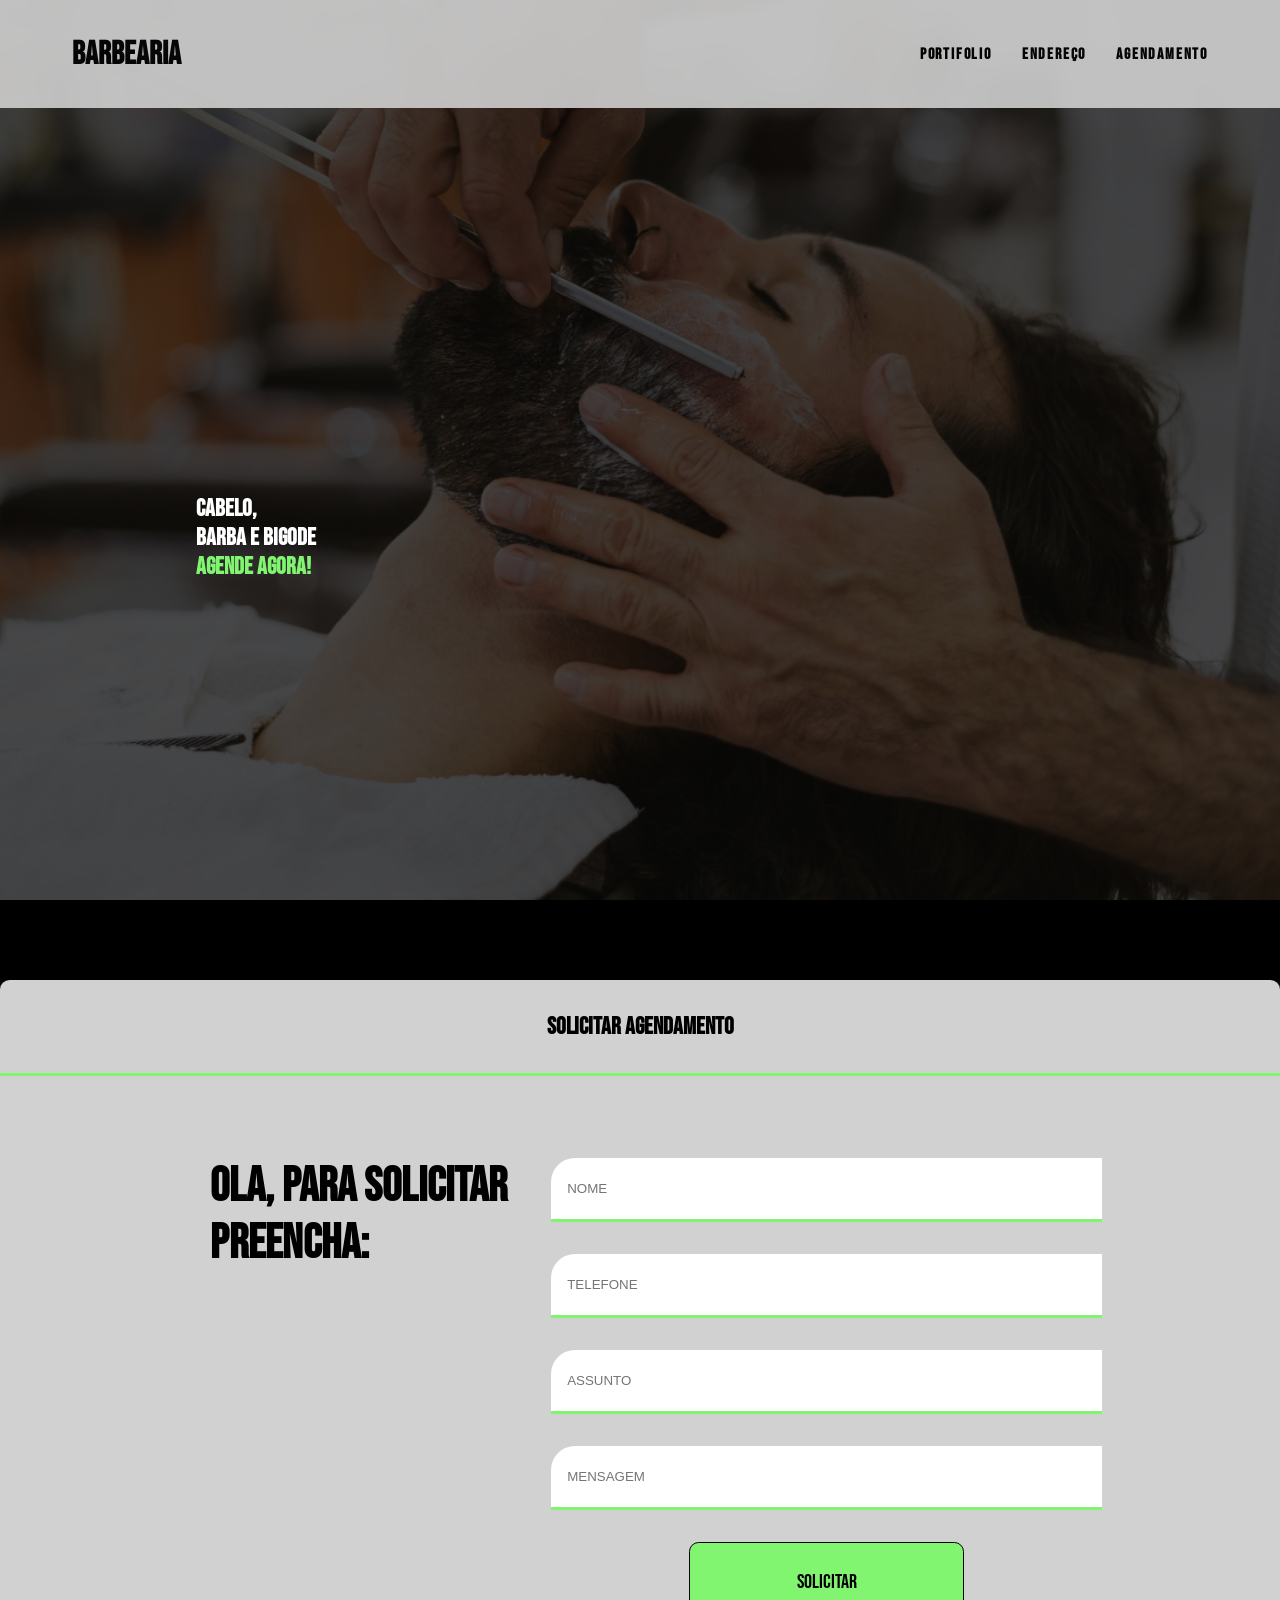
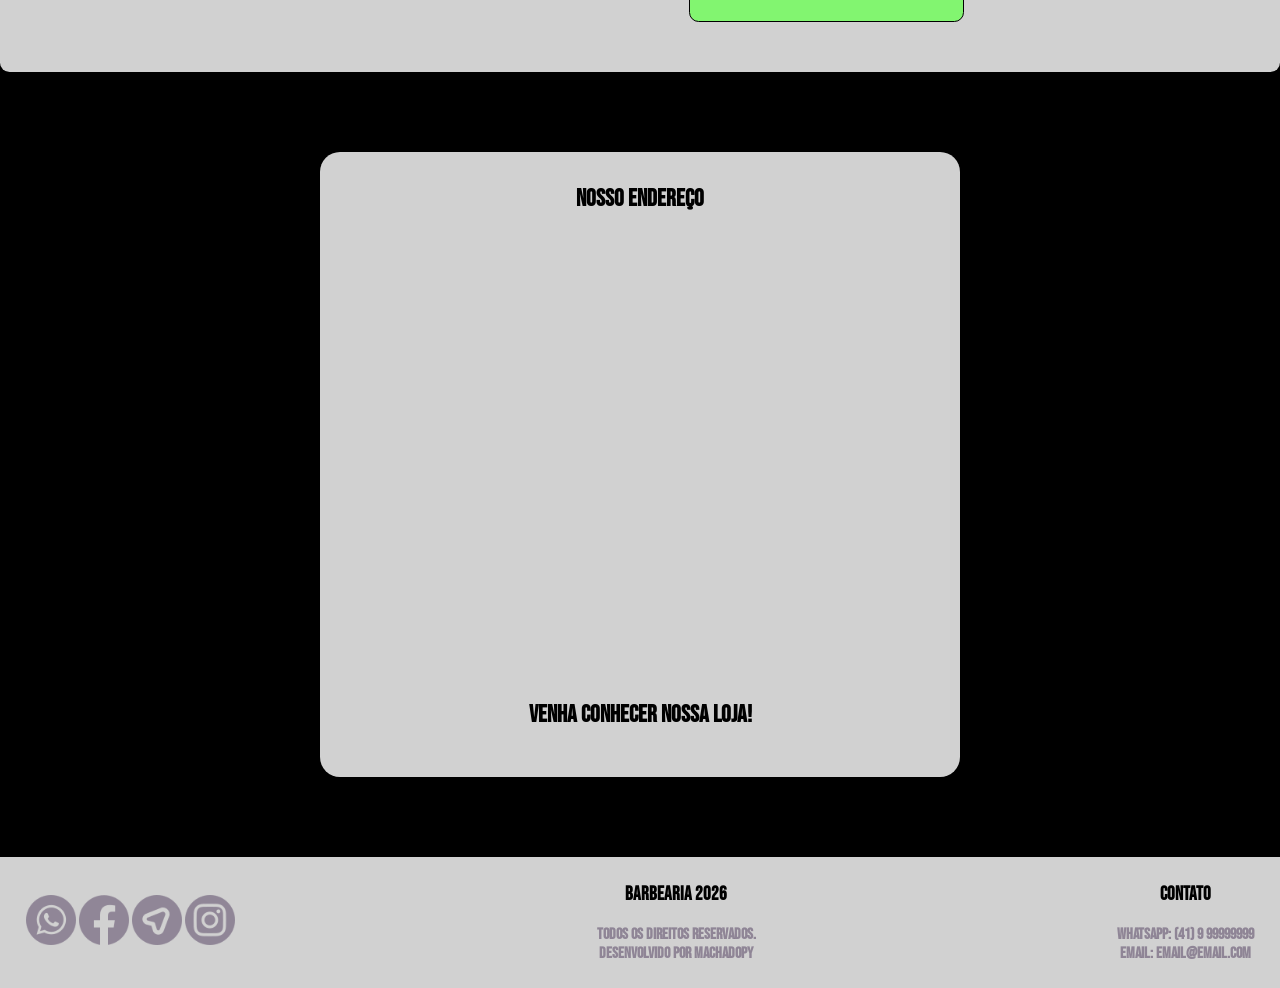
==== index.html @ 59adda2d "barber full" ====
<!DOCTYPE html>
<html lang="en">
<head>
    <meta charset="UTF-8">
    <meta name="viewport" content="width=device-width, initial-scale=1.0">
    <title>BARBEARIA</title>
    <link rel="stylesheet" href="css/style.css">
    <link rel="preconnect" href="https://fonts.googleapis.com">
    <link rel="preconnect" href="https://fonts.gstatic.com" crossorigin>
    <link rel="stylesheet" href="https://cdnjs.cloudflare.com/ajax/libs/font-awesome/6.5.1/css/all.min.css">
    <link href="https://fonts.googleapis.com/css2?family=Bebas+Neue&family=Roboto+Slab:wght@900&display=swap" rel="stylesheet">
</head>
<body>
    <header>
        <nav class="navbar">
            <a class="logo-text" href="#">BARBEARIA</a>


            <div class="menuham"> 
                <i class="imgmenu fa-solid fa-bars"></i>
            </div>

            <ul class="nav-list">
                    <li><a class="a-underl"href="">PORTIFOLIO</a></li>
                    <li><a class="a-underl"  href="">ENDEREÇO</a></li>
                    <li><a class="a-underl"  href="">AGENDAMENTO</a></li>
            </ul>
            
        </nav>
    </header>
    <section>
        <div class="container-main">
            <div class="text-main">
                <h1>Cabelo,<br class="mobile-hide"> barba e bigode</h1>
                <a class="text-a" href="#">AGENDE AGORA!</a>
            </div>
                <div class="container-imagens">
                    <img class="imagens" src="img/betterfudno.png" alt="barbeiro">
                </div>
        </div>
    </section>
    <section>
            <div class="fuelr-container">
                <div class="fuelr-div">
                    <h1 class="fuelr-title">Solicitar AGENDAMENTO</h1>
                    <hr class="fuelr-line"></hr>

                    <div class="fuelr-insidecontainer">
                        <div class="lateral-form">
                            <p class="fuelr-sidetext">Ola, para solicitar preencha:</p>
                        </div>
                        <form action="" class="fuelr-tag">
                            <div class="fuelr-form">
                                
                                <input class="label" type="text" placeholder="NOME">
                                <input class="label" type="text" placeholder="TELEFONE">
                                <input class="label" type="text" placeholder="ASSUNTO">
                                <input class="label" type="text" placeholder="MENSAGEM">
                            </div>
                            <button type="submit" class="fuelr-button">Solicitar</button>
                    </div>
                
                    </form>
                </div>
            </div>
    </section>
    <section>
        <div class="mapaex">
            <div class="mapaint">
                <h1 class="mapa-item">Nosso Endereço</h1>
                <iframe class="mapa-item mapa" src="https://www.google.com/maps/embed?pb=!1m18!1m12!1m3!1d230307.0561659169!2d-49.15514040000001!3d-25.58670875!2m3!1f0!2f0!3f0!3m2!1i1024!2i768!4f13.1!3m3!1m2!1s0x94dcf649d28f7973%3A0xf51762bd3bc2d656!2zU8OjbyBKb3PDqSBkb3MgUGluaGFpcywgUFI!5e0!3m2!1spt-BR!2sbr!4v1776392465647!5m2!1spt-BR!2sbr" width="600" height="450" style="border:0;" allowfullscreen="" loading="lazy" referrerpolicy="no-referrer-when-downgrade"></iframe>
                <h1 class="mapa-item">Venha Conhecer nossa loja!</h1>
            </div>
        </div>
    </section>

    <footer>
        <div class="footer-container">


            <div class="container-logo">
                <a href=""><img class="footer-logo" src="img/whatsapp-circle (2).png" alt="logo whatsapp"></a>
                <a href=""><img class="footer-logo" src="img/facebook (1).png" alt="logo facebook"></a>
                <a href=""><img class="footer-logo" src="img/navigation (1).png" alt="logo maps"></a>
                <a href=""><img class="footer-logo" src="img/instagram-circle (1).png" alt="logo instagram"></a>
            </div>

            <div class="copytext">
                <h3>BARBEARIA 2026</h3><br>
                <p>todos os direitos reservados.</p>
                <p>desenvolvido por machadopy</p>
            </div>

            <div class="contato">
                <h3>CONTATO</h3><br>
                <a href=""><p>WHATSAPP: (41) 9 99999999</p></a>
                <a href=""><p>EMAIL: email@email.com</p></a>
            </div>

        </div>
    </footer>

    <script src="JS/mobile.menu.js"></script>
</body>
</html>
---- css/style.css ----
:root {
    --font1: "Bebas Neue", sans-serif;

    --maktub-roxo: #7029c5;

    --maktub-preto: #000000; /* Prioridade 2  */
    --maktub-verde: #82F570; /* Prioridade 3  */
    --maktub-cinzaharmonia: #d1d1d1;
}
*{
    margin: 0;
    padding: 0;
    box-sizing: border-box;
}
.bebas-neue-regular {
  font-family: "Bebas Neue", sans-serif;
  font-weight: 400;
  font-style: normal;
}

body{
    overflow-x: hidden;
    font-weight: 750;
    background-color: var(--maktub-preto);
    font-family: var(--font1);
}
header{
    position:  absolute;
    width: 100%;
    top: 0;
    z-index: 1000;
}
.logo-text{
    font-size: 32px;
}
.navbar{
    margin: 0;
}
.menuham{
    display: flex;
    opacity: 0;
}
.logo{
    max-width: 75px;
    transition: filter 0.3;
}
.logo:hover{
    color: var(--maktub-verde);
}
.menuham.click-effect .imgmenu {
    color: var(--maktub-verde);
}
a{
    text-decoration: none;
    color:var(--maktub-preto);
    transition: color 0.3s ease-in, opacity 0.3s ease-in;
}

a:hover{
    color: var(--maktub-verde);
    opacity: 0.7;
}
nav{
    background-color: var(--maktub-cinzaharmonia);
    display: flex;
    justify-content:space-between;
    align-items: center;
    min-height: 12vh;
    padding-left: 8vh;
    padding-right: 8vh;
    backdrop-filter: blur(5px);
    opacity: 0.9;
}

.nav-list{
    list-style: none;
    display: flex;
    letter-spacing: 0.2vh;
    gap: 30px;


}
.carrossel{
    background-size: cover;
    width: 100%;
    height: 100dvh;
    min-height: 100vh;
    margin-top: 0;
    display: flex;
    position: relative;
}
.carrossel input{
    display: none;
}
.container-imagens{
    width: 100%;
    height: 100dvh;
    overflow: hidden;
}
.imagens{
    filter: brightness(.3);
    margin-top: (-10%);
    width: 100%;
    height: 100%;
    object-fit: cover;
    display: block;
}
.textmobile{
    display: none;
}
.container-main{
    position: relative;
    height: 100dvh;
}
.text-main{
    z-index: 0;
    position: absolute;
    z-index: 2;
    color: white;
    top: 50%;
    left: 20%;
    transform: translate(-50%, 50%);
    align-items: center;
}
 .text-a{
    color: var(--maktub-verde);
    font-size: 24px;


}
footer{
    background-color: var(--maktub-cinzaharmonia);
}
.footer-container{
    color:#280e3a62;
    display: flex;
    flex-direction: row;
    white-space: nowrap;
    justify-content: space-between;
    align-items: center;
    padding: 2%;
}
.footer-logo{
    width: 50px;
}
.copytext{
    display: flex;
    flex-direction: column;
    justify-content: center;
    text-align: center;
}
.contato h3,
.copytext h3{
    color: var(--maktub-preto);
}
.contato a,
.copytext p{
    color: #280e3a62;;
}
.contato{
    text-align: center;
}
.fuelr-div,
.fuelr-tag,
.fuelr-form,
.fuelr-title,
.fuelr-line{
    border: none;
    background: none;
    outline: none;
    max-width: 84rem;
    }
    .fuelr-container{
    display: flex;
    justify-content: center;
    width: auto;
    

}

.fuelr-div{
    width: 100%;
    max-width: 84rem;
    margin-top: 5rem;
    margin-bottom: 5rem;
    border-radius: 0.6rem;
    background-color: var(--maktub-cinzaharmonia);
    box-shadow: 0 4px 12px rgba(0,0,0,0.08);
}

.fuelr-insidecontainer{
    display: flex;
    justify-content: space-between;
    margin-left: 10rem;
    margin-right: 8rem;
    background-color: var(--maktub-cinzaharmonia);
    padding: 50px;
}

.fuelr-title{
    text-align: center;
    margin: 2rem 0;
    margin-inline: 2rem;
}
.fuelr-line{
    background-color: var(--maktub-verde);
    height: 3px;
    margin: 2rem 0;
}
.fuelr-sidetext{
    font-family: var(--font-headings);
    font-size: 3rem;
    max-width: 3;
}

.fuelr-tag{
    display: flex;
    align-items: center;
    flex-direction: column;
}


.fuelr-form input,
.fuelr-form labels,
.fuelr-form textarea,
.fuelr-form select{

    border: .1rem var(--maktub-cinzaharmonia);
    border-top-left-radius: 1.5rem;

    border-bottom: .2rem solid var(--maktub-verde);

    transition: all 300ms ease-in-out;
    width: 100%;
    height: 4rem;
    margin-bottom: 2rem;


}
.fuelr-form input{
    width: 100%;
}

.fuelr-form label{
    font-family: var(--font-headings);

}

.fuelr-button{
    background-color: var(--maktub-verde);
    color: var(white);

    font-family: var(--maktub-font1);
    font-size: 20px;

    width: 50%;
    height: 5rem;

    border: .1rem solid var(--maktub-preto);
    border-radius: .6rem;

    transition: all 300ms ease-in-out;

}
.label{
    padding-left: 1rem;
}
.mapaex{
    background-color: var(--maktub-cinzaharmonia);
    display: flex;
    justify-content: center;
    border-radius: 20px;

    text-align: center;
    margin-left: 20rem;
    margin-right: 20rem;
    margin-bottom: 5rem;
    padding-top: 2rem;
    padding-bottom:2rem;
}
.mapa-item{
    margin-bottom: 1rem;
}
.mapa{
    border-radius: 20px     ;
}

@media (hover: hover) {
    .imgmenu:hover {
        color: var(--maktub-verde);
    }
}
@media (max-width: 1025px){
    body{
        overflow-x: hidden;
    }
    nav{
        min-height: 8vh;
        padding: 0 2vh;
    }
    .mobile-hide{
        display: none;
    }
    .nav-list{
        position: absolute;
        top: 100%;
        right: 0;
        height: calc(100dvh - 8vh);
        width: 80vw;
        flex-direction: column;
        align-items: center;
        background-color:grey;
        justify-content: space-around;
        transform: translateX(100%);
        transition: transform 0.3s ease-in;
    }
    .nav-list.active{
        transform: translateX(0);
    }
    .a-underl {
        text-decoration: underline ;
        text-underline-offset: 2vh;
    }

    .menuham{
        display: flex;
        align-items: center;
        justify-content: center;
        cursor: pointer;
        min-width: 50px;
        min-height: 50px;
        opacity: 1;
    }
    .imgmenu{
        display: inline-block;
        transition: transform 0.3s ease-in;   
        color:var(--maktub-preto);
        text-align: center;
        font-size: 10vw;
        opacity: 1;
    }
    .menuham.active {
        transform: rotate(90deg); 
        transition: all 0.3s;
        opacity: 0.8;
        content: url(/img/x-solid-full.svg);
        max-width: 32px;
    }
    .text-a a{
        color: var(--maktub-verde);
        font-size: bold;
    }
    .container-imagens{
        height: 100dvh;
        overflow: hidden;
    }
    .imagens{
        content: url(/img/moba-fundo.jpg);
        margin-top: 0;
        width: 100%;
        height: 100%;
        object-fit: cover;
        object-position: center;
    }
    .text-main{
        text-wrap: nowrap;
        text-align: center;
        z-index: 0;
        position: absolute;
        z-index: 2;
        color: white;
        top: 80%;
        left: 50%;
        transform: translate(-50%, 50%);
        align-items: center;
}

    .textmobile h1{
        font-size: clamp(1.6rem, 7vw, 2.4rem);
        line-height: 1.15;
    }

    .textmobile p{
        font-size: clamp(1rem, 4.5vw, 1.4rem);
        line-height: 1.3;
        white-space: normal;


    }

    .footer-container{
        flex-direction: column;
        white-space: nowrap;
        justify-content: space-between;
        align-items: center;
        padding-top: 10%;
        padding-bottom: 10%;
        gap: 20px;
    }
    .container-logo{
        order: 2;
    }
    .copytext{
        order: 3;
    }
    .contato{
        order: 1;
    }

    .fuelr-div{
        width: 100%;
        max-width: 84rem;

        margin: 5rem;
        margin-left:1rem;
        margin-right: 1rem;
        margin-bottom: 5rem;
        border-radius: 0.6rem;
        background-color: var(--maktub-cinzaharmonia);
        box-shadow: 0 4px 12px rgba(0, 0, 0, 0.977);
    }

    .fuelr-insidecontainer{
        display: block;
        justify-content: center;
        margin-left: 0;
        margin-right: 0;
        background-color: var(--maktub-cinzaharmonia);
        padding: 50px;
    }

    .fuelr-title{
        text-align: center;
        margin: 2rem 0;
        margin-inline: 2rem;
    }
    .fuelr-line{
        background-color: var(--maktub-verde);
        height: 3px;
        margin: 0;
    }
    .fuelr-sidetext{
        display: none;
    }

    .fuelr-tag{
        display: flex;
        align-items: center;
        flex-direction: column;
    }


    .fuelr-form input,
    .fuelr-form labels,
    .fuelr-form textarea,
    .fuelr-form select{

        border: .1rem var(--maktub-cinzaharmonia);
        border-top-left-radius: 1.5rem;

        border-bottom: .2rem solid var(--maktub-verde);

        transition: all 300ms ease-in-out;
        width: 100%;
        height: 4rem;
        margin-bottom: 2rem;


    }
    .fuelr-form input{
        width: 100%;
    }

    .fuelr-form label{
        font-family: var(--font-headings);

    }

    .fuelr-button{
        background-color: var(--maktub-verde);
        color: var(white);

        font-family: var(--maktub-font1);
        font-size: 20px;

        width: 50%;
        height: 5rem;

        border: .1rem solid var(--maktub-preto);
        border-radius: .6rem;

        transition: all 300ms ease-in-out;

    }
    .label{
        padding-left: 1rem;
    }
    .mapaex{
        background-color: var(--maktub-cinzaharmonia);
        display: flex;
        justify-content: center;
        border-radius: 20px;

        text-align: center;
        margin-left: 0.3rem;
        margin-right: 0.3rem;
        margin-bottom:2rem;
        padding-top:2rem;
        padding-bottom:0;
    }
    .mapa-item{
        margin-bottom: 1rem;
    }
    .mapa{
        max-width: 380px;
        border-radius: 20px;
    }


    }
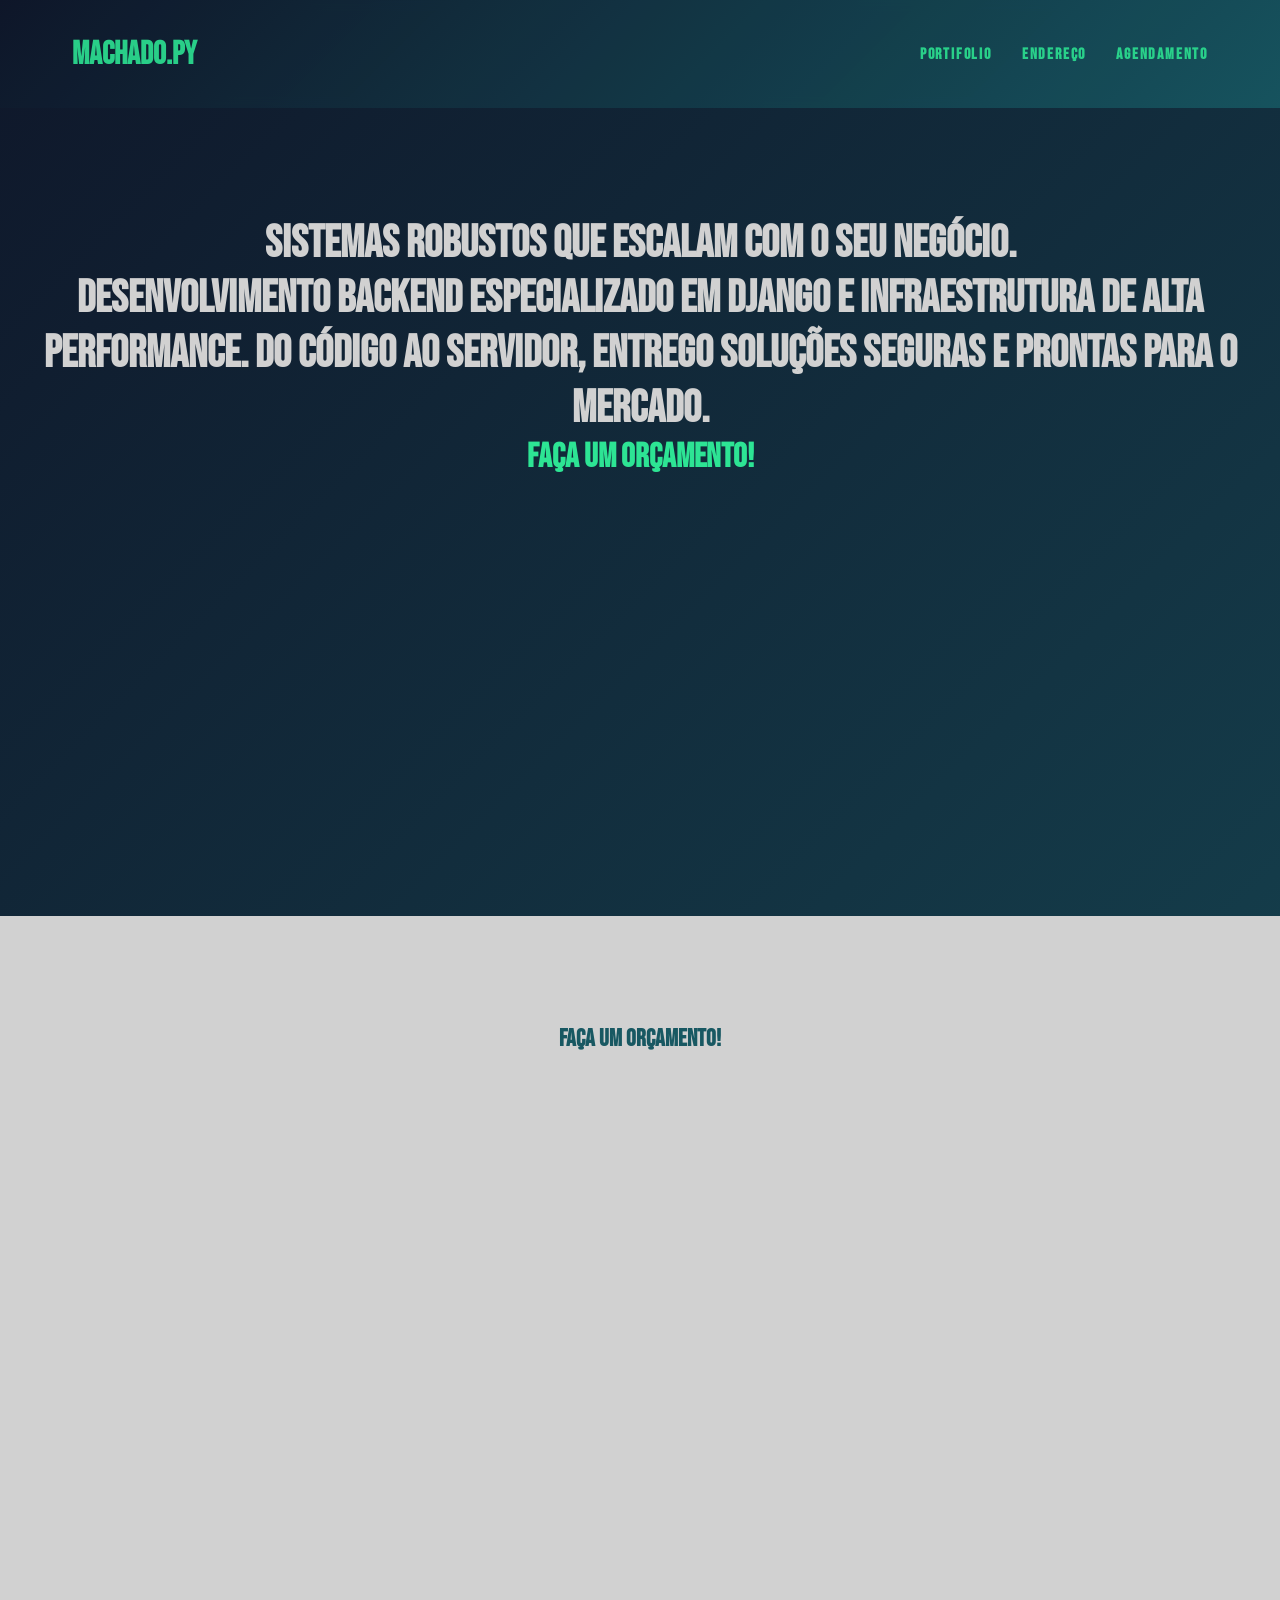
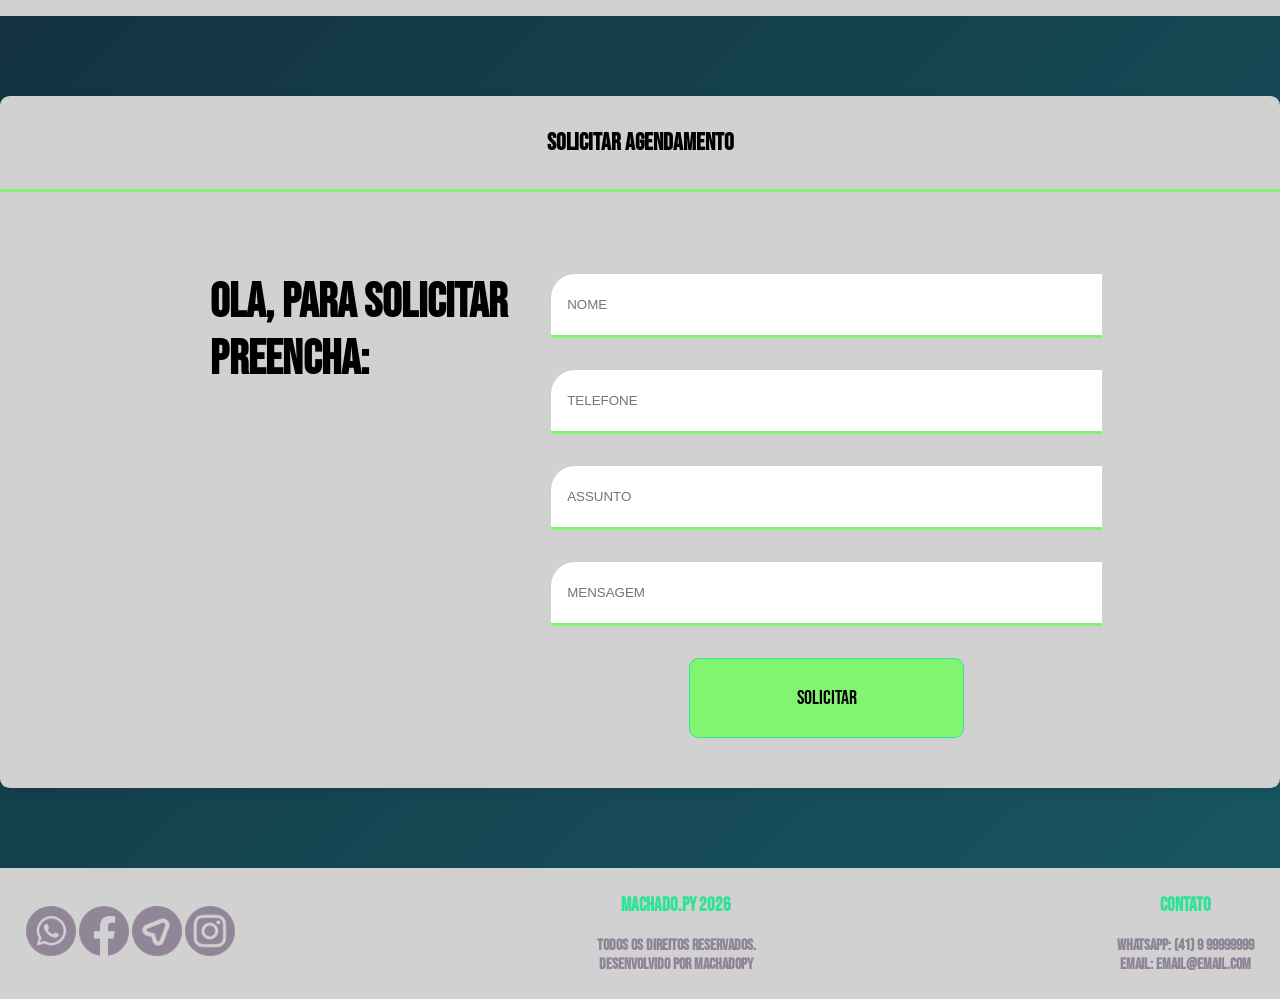
==== commit 7340f740: "initial commit" ====
--- a/index.html
+++ b/index.html
@@ -3,7 +3,7 @@
 <head>
     <meta charset="UTF-8">
     <meta name="viewport" content="width=device-width, initial-scale=1.0">
-    <title>BARBEARIA</title>
+    <title>Machado.py</title>
     <link rel="stylesheet" href="css/style.css">
     <link rel="preconnect" href="https://fonts.googleapis.com">
     <link rel="preconnect" href="https://fonts.gstatic.com" crossorigin>
@@ -13,7 +13,7 @@
 <body>
     <header>
         <nav class="navbar">
-            <a class="logo-text" href="#">BARBEARIA</a>
+            <a class="logo-text" href="#">Machado.py</a>
 
 
             <div class="menuham"> 
@@ -28,15 +28,16 @@
             
         </nav>
     </header>
-    <section>
-        <div class="container-main">
-            <div class="text-main">
-                <h1>Cabelo,<br class="mobile-hide"> barba e bigode</h1>
-                <a class="text-a" href="#">AGENDE AGORA!</a>
-            </div>
-                <div class="container-imagens">
-                    <img class="imagens" src="img/betterfudno.png" alt="barbeiro">
-                </div>
+    <section class="calltoaction-container">
+        <div class="calltoaction">
+                <h1>Sistemas robustos que escalam com o seu negócio.</h1>
+                <h2>Desenvolvimento backend especializado em Django e infraestrutura de alta performance. Do código ao servidor, entrego soluções seguras e prontas para o mercado.</h2>
+                <a class="text-a" href="#">Faça um orçamento!</a>
+        </div>
+    </section>
+        <section class="second-container">
+        <div class="second-calltoaction">
+                <a class="text-a" href="#">Faça um orçamento!</a>
         </div>
     </section>
     <section>
@@ -64,16 +65,6 @@
                 </div>
             </div>
     </section>
-    <section>
-        <div class="mapaex">
-            <div class="mapaint">
-                <h1 class="mapa-item">Nosso Endereço</h1>
-                <iframe class="mapa-item mapa" src="https://www.google.com/maps/embed?pb=!1m18!1m12!1m3!1d230307.0561659169!2d-49.15514040000001!3d-25.58670875!2m3!1f0!2f0!3f0!3m2!1i1024!2i768!4f13.1!3m3!1m2!1s0x94dcf649d28f7973%3A0xf51762bd3bc2d656!2zU8OjbyBKb3PDqSBkb3MgUGluaGFpcywgUFI!5e0!3m2!1spt-BR!2sbr!4v1776392465647!5m2!1spt-BR!2sbr" width="600" height="450" style="border:0;" allowfullscreen="" loading="lazy" referrerpolicy="no-referrer-when-downgrade"></iframe>
-                <h1 class="mapa-item">Venha Conhecer nossa loja!</h1>
-            </div>
-        </div>
-    </section>
-
     <footer>
         <div class="footer-container">
 
@@ -86,7 +77,7 @@
             </div>
 
             <div class="copytext">
-                <h3>BARBEARIA 2026</h3><br>
+                <h3>Machado.py 2026</h3><br>
                 <p>todos os direitos reservados.</p>
                 <p>desenvolvido por machadopy</p>
             </div>
--- a/css/style.css
+++ b/css/style.css
@@ -2,11 +2,19 @@
 :root {
     --font1: "Bebas Neue", sans-serif;
 
-    --maktub-roxo: #7029c5;
-
-    --maktub-preto: #000000; /* Prioridade 2  */
-    --maktub-verde: #82F570; /* Prioridade 3  */
-    --maktub-cinzaharmonia: #d1d1d1;
+    --machadopy-principal: #2DE494;
+
+    --machadopy-fundos-preto: #0F172A;
+
+    --machadopy-preto: #2DE494;
+    --machadopy-l-preto: #185862;
+    --machadopy-verde: #82F570;
+    --machadopy-cinzaharmonia: #d1d1d1;
+
+    --machadopy-gradient: linear-gradient(135deg, var(--machadopy-fundos-preto) 0%, var(--machadopy-l-preto) 100%);
+    --machadopy-ac-gradient: radial-gradient(circle at top right, rgba(45, 228, 148, 0.15), transparent);
+
+    --machaddopy-l-gradient: linear-gradient(135deg, var(--machadopy-fundos-preto) 0%, var(--machadopy-l-preto) 100%);
 }
 *{
     margin: 0;
@@ -19,10 +27,22 @@
   font-style: normal;
 }
 
+/*
+Verde Principal (Ação/Destaque): #2DE494 (Menta vibrante)
+
+Fundo Escuro Principal: #0F172A (Azul meia-noite profundo)
+
+Fundo de Seção Secundária: #1E293B (Cinza azulado escuro)
+
+Texto Principal: #F8FAFC (Branco gelo)
+
+Texto Secundário/Labels: #94A3B8 (Cinza ardósia)
+*/
+
 body{
     overflow-x: hidden;
     font-weight: 750;
-    background-color: var(--maktub-preto);
+    background-image: var(--machadopy-gradient);
     font-family: var(--font1);
 }
 header{
@@ -46,23 +66,23 @@
     transition: filter 0.3;
 }
 .logo:hover{
-    color: var(--maktub-verde);
+    color: var(--machadopy-verde);
 }
 .menuham.click-effect .imgmenu {
-    color: var(--maktub-verde);
+    color: var(--machadopy-verde);
 }
 a{
     text-decoration: none;
-    color:var(--maktub-preto);
+    color:var(--machadopy-preto);
     transition: color 0.3s ease-in, opacity 0.3s ease-in;
 }
 
 a:hover{
-    color: var(--maktub-verde);
+    color: var(--machadopy-verde);
     opacity: 0.7;
 }
 nav{
-    background-color: var(--maktub-cinzaharmonia);
+    background-image: var(--machadopy-gradient);
     display: flex;
     justify-content:space-between;
     align-items: center;
@@ -81,37 +101,34 @@
 
 
 }
-.carrossel{
-    background-size: cover;
-    width: 100%;
-    height: 100dvh;
-    min-height: 100vh;
-    margin-top: 0;
-    display: flex;
-    position: relative;
-}
-.carrossel input{
-    display: none;
-}
-.container-imagens{
-    width: 100%;
-    height: 100dvh;
-    overflow: hidden;
-}
-.imagens{
-    filter: brightness(.3);
-    margin-top: (-10%);
-    width: 100%;
-    height: 100%;
-    object-fit: cover;
-    display: block;
-}
-.textmobile{
-    display: none;
-}
-.container-main{
-    position: relative;
-    height: 100dvh;
+.calltoaction-container{
+    display: flex;
+    justify-content: center;
+}
+.calltoaction{
+    color: var(--machadopy-cinzaharmonia);
+    width: 1920px;
+    height: 700px;
+    text-align: center;
+    margin-top: 12vh;
+    padding-top: 12vh;
+    font-size: 30px;
+}
+.calltoaction a{
+    color: var(--machadopy-principal);
+    font-size: 34px;
+}
+.second-container{
+    display: flex;
+    justify-content: center;
+}
+.second-calltoaction{
+    background-color: var(--machadopy-cinzaharmonia);
+    width: 1920px;
+    height: 700px;
+    text-align: center;
+    margin-top: 12vh;
+    padding-top: 12vh;
 }
 .text-main{
     z-index: 0;
@@ -124,13 +141,13 @@
     align-items: center;
 }
  .text-a{
-    color: var(--maktub-verde);
+    color: var(--machadopy-l-preto);
     font-size: 24px;
 
 
 }
 footer{
-    background-color: var(--maktub-cinzaharmonia);
+    background-color: var(--machadopy-cinzaharmonia);
 }
 .footer-container{
     color:#280e3a62;
@@ -152,7 +169,7 @@
 }
 .contato h3,
 .copytext h3{
-    color: var(--maktub-preto);
+    color: var(--machadopy-preto);
 }
 .contato a,
 .copytext p{
@@ -185,7 +202,7 @@
     margin-top: 5rem;
     margin-bottom: 5rem;
     border-radius: 0.6rem;
-    background-color: var(--maktub-cinzaharmonia);
+    background-color: var(--machadopy-cinzaharmonia);
     box-shadow: 0 4px 12px rgba(0,0,0,0.08);
 }
 
@@ -194,7 +211,7 @@
     justify-content: space-between;
     margin-left: 10rem;
     margin-right: 8rem;
-    background-color: var(--maktub-cinzaharmonia);
+    background-color: var(--machadopy-cinzaharmonia);
     padding: 50px;
 }
 
@@ -204,7 +221,7 @@
     margin-inline: 2rem;
 }
 .fuelr-line{
-    background-color: var(--maktub-verde);
+    background-color: var(--machadopy-verde);
     height: 3px;
     margin: 2rem 0;
 }
@@ -226,10 +243,10 @@
 .fuelr-form textarea,
 .fuelr-form select{
 
-    border: .1rem var(--maktub-cinzaharmonia);
+    border: .1rem var(--machadopy-cinzaharmonia);
     border-top-left-radius: 1.5rem;
 
-    border-bottom: .2rem solid var(--maktub-verde);
+    border-bottom: .2rem solid var(--machadopy-verde);
 
     transition: all 300ms ease-in-out;
     width: 100%;
@@ -248,16 +265,16 @@
 }
 
 .fuelr-button{
-    background-color: var(--maktub-verde);
+    background-color: var(--machadopy-verde);
     color: var(white);
 
-    font-family: var(--maktub-font1);
+    font-family: var(--machadopy-font1);
     font-size: 20px;
 
     width: 50%;
     height: 5rem;
 
-    border: .1rem solid var(--maktub-preto);
+    border: .1rem solid var(--machadopy-preto);
     border-radius: .6rem;
 
     transition: all 300ms ease-in-out;
@@ -267,7 +284,7 @@
     padding-left: 1rem;
 }
 .mapaex{
-    background-color: var(--maktub-cinzaharmonia);
+    background-color: var(--machadopy-cinzaharmonia);
     display: flex;
     justify-content: center;
     border-radius: 20px;
@@ -288,7 +305,7 @@
 
 @media (hover: hover) {
     .imgmenu:hover {
-        color: var(--maktub-verde);
+        color: var(--machadopy-verde);
     }
 }
 @media (max-width: 1025px){
@@ -335,7 +352,7 @@
     .imgmenu{
         display: inline-block;
         transition: transform 0.3s ease-in;   
-        color:var(--maktub-preto);
+        color:var(--machadopy-preto);
         text-align: center;
         font-size: 10vw;
         opacity: 1;
@@ -348,7 +365,7 @@
         max-width: 32px;
     }
     .text-a a{
-        color: var(--maktub-verde);
+        color: var(--machadopy-verde);
         font-size: bold;
     }
     .container-imagens{
@@ -417,7 +434,7 @@
         margin-right: 1rem;
         margin-bottom: 5rem;
         border-radius: 0.6rem;
-        background-color: var(--maktub-cinzaharmonia);
+        background-color: var(--machadopy-cinzaharmonia);
         box-shadow: 0 4px 12px rgba(0, 0, 0, 0.977);
     }
 
@@ -426,7 +443,7 @@
         justify-content: center;
         margin-left: 0;
         margin-right: 0;
-        background-color: var(--maktub-cinzaharmonia);
+        background-color: var(--machadopy-cinzaharmonia);
         padding: 50px;
     }
 
@@ -436,7 +453,7 @@
         margin-inline: 2rem;
     }
     .fuelr-line{
-        background-color: var(--maktub-verde);
+        background-color: var(--machadopy-verde);
         height: 3px;
         margin: 0;
     }
@@ -456,10 +473,10 @@
     .fuelr-form textarea,
     .fuelr-form select{
 
-        border: .1rem var(--maktub-cinzaharmonia);
+        border: .1rem var(--machadopy-cinzaharmonia);
         border-top-left-radius: 1.5rem;
 
-        border-bottom: .2rem solid var(--maktub-verde);
+        border-bottom: .2rem solid var(--machadopy-verde);
 
         transition: all 300ms ease-in-out;
         width: 100%;
@@ -478,16 +495,16 @@
     }
 
     .fuelr-button{
-        background-color: var(--maktub-verde);
+        background-color: var(--machadopy-verde);
         color: var(white);
 
-        font-family: var(--maktub-font1);
+        font-family: var(--machadopy-font1);
         font-size: 20px;
 
         width: 50%;
         height: 5rem;
 
-        border: .1rem solid var(--maktub-preto);
+        border: .1rem solid var(--machadopy-preto);
         border-radius: .6rem;
 
         transition: all 300ms ease-in-out;
@@ -497,7 +514,7 @@
         padding-left: 1rem;
     }
     .mapaex{
-        background-color: var(--maktub-cinzaharmonia);
+        background-color: var(--machadopy-cinzaharmonia);
         display: flex;
         justify-content: center;
         border-radius: 20px;
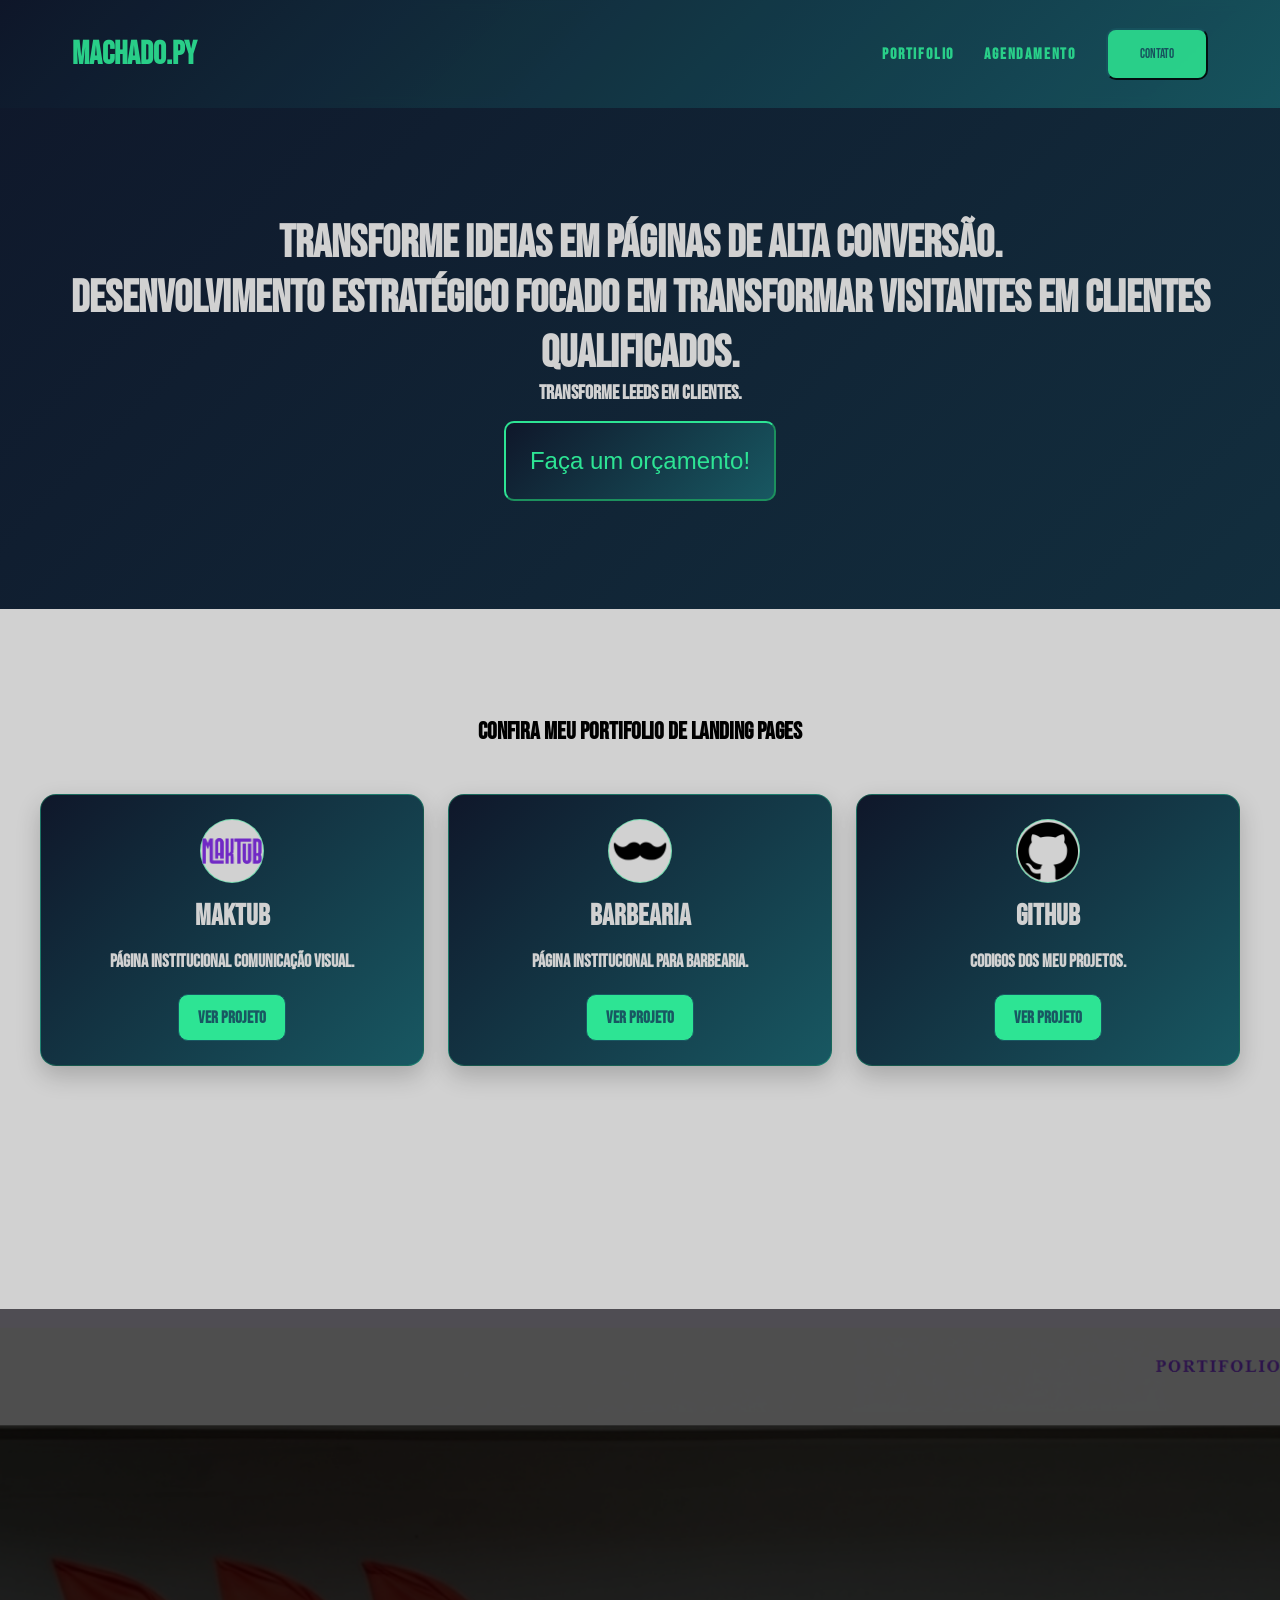
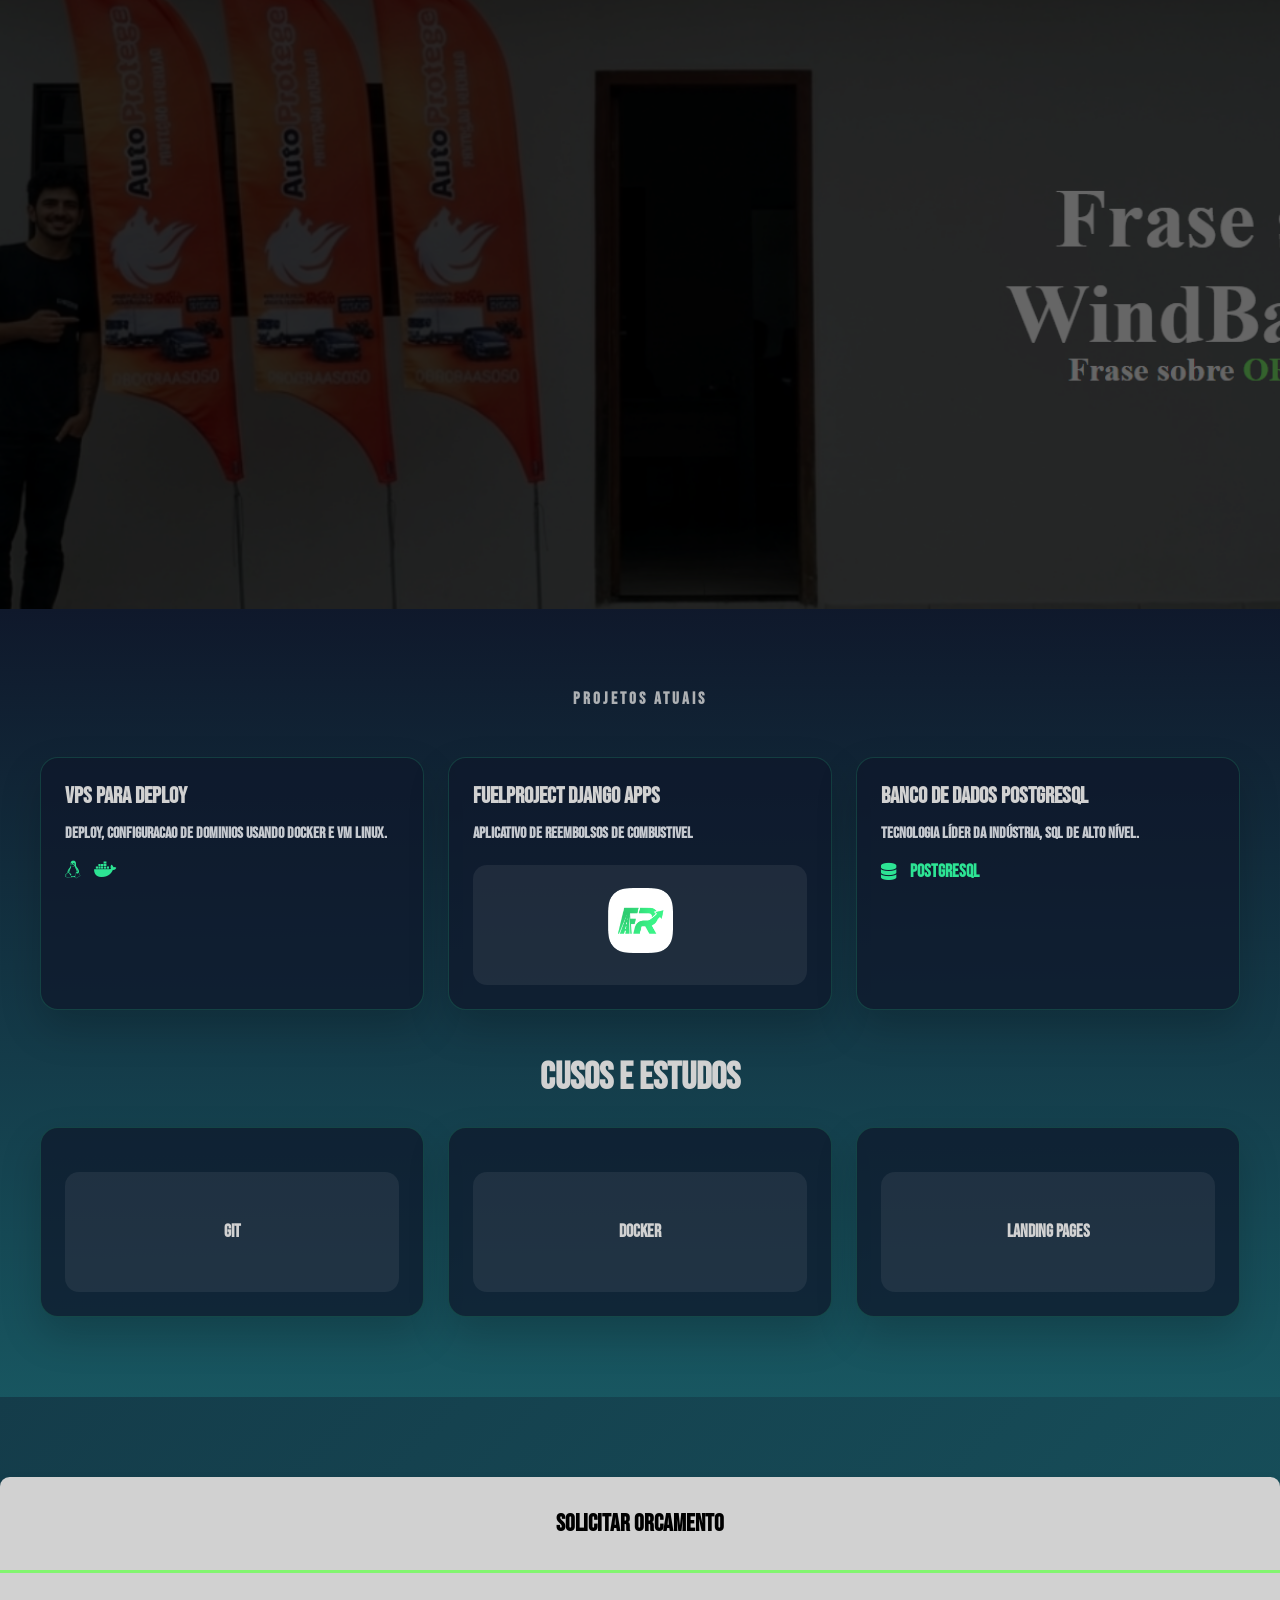
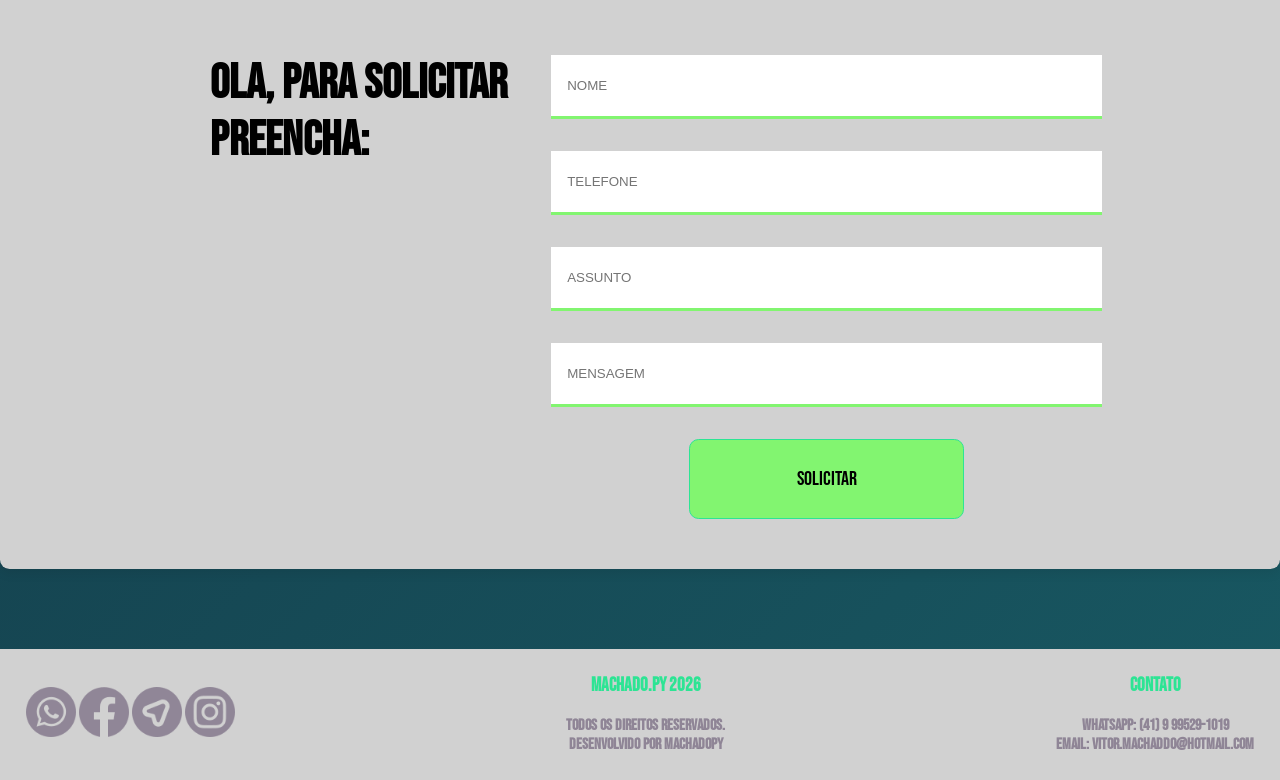
==== commit e1f503da: "Add new images: github.png and mak.png to the img directory Co-authored-by: Copilot <copilot@github." ====
--- a/index.html
+++ b/index.html
@@ -21,29 +21,154 @@
             </div>
 
             <ul class="nav-list">
-                    <li><a class="a-underl"href="">PORTIFOLIO</a></li>
-                    <li><a class="a-underl"  href="">ENDEREÇO</a></li>
-                    <li><a class="a-underl"  href="">AGENDAMENTO</a></li>
+                    <li><a class="a-underl" href="https://github.com/machadopy">PORTIFOLIO</a></li>
+                    <li style="cursor: pointer;"><a class="a-underl"  onclick="window.open('https://api.whatsapp.com/send/?phone=5541995291019&text=%22Ol%C3%A1%21+Gostaria+de+solicitar+um+or%C3%A7amento+para+o+desenvolvimento+de+uma+Landing+Page%2FWeb.+Podemos+conversar%3F%22&type=phone_number&app_absent=0', '_blank', 'noopener,noreferrer');">AGENDAMENTO</a></li>
+                    <li><button type="button" class="navbtn" onclick="window.open('https://api.whatsapp.com/send/?phone=5541995291019&text=%22Ol%C3%A1%21+Gostaria+de+solicitar+um+or%C3%A7amento+para+o+desenvolvimento+de+uma+Landing+Page%2FWeb.+Podemos+conversar%3F%22&type=phone_number&app_absent=0', '_blank', 'noopener,noreferrer');">CONTATO</button></li>
             </ul>
             
         </nav>
     </header>
     <section class="calltoaction-container">
         <div class="calltoaction">
-                <h1>Sistemas robustos que escalam com o seu negócio.</h1>
-                <h2>Desenvolvimento backend especializado em Django e infraestrutura de alta performance. Do código ao servidor, entrego soluções seguras e prontas para o mercado.</h2>
-                <a class="text-a" href="#">Faça um orçamento!</a>
-        </div>
-    </section>
-        <section class="second-container">
-        <div class="second-calltoaction">
-                <a class="text-a" href="#">Faça um orçamento!</a>
+                <h1>Transforme ideias em páginas de alta conversão.</h1>
+                <h2>Desenvolvimento estratégico focado em transformar visitantes em clientes qualificados.</h2>
+                <h6>Transforme leeds em clientes.</h6>
+                <button class="text-a" href="#">Faça um orçamento!</button>
+        </div>
+    </section>
+        <section class="second-container" id="portfolio">
+            <div class="second-calltoaction">
+                <h1>CONFIRA MEU PORTIFOLIO DE LANDING PAGES</h1>
+                <div class="portf">
+                    <article class="portf-card">
+                        <div class="portf-logo">
+                            <img src="img/logomak.png" alt="">
+                        </div>
+                        <h3>MAKTUB</h3>
+                        <p>Página Institucional comunicação visual.</p>
+                        <a class="portf-link" href="https://www.machadopy.me/maktub/" target="_blank" rel="noopener noreferrer">Ver projeto</a>
+                    </article>
+
+                    <article class="portf-card">
+                        <div class="portf-logo">
+                            <img src="img/barba.png" alt="">
+                        </div>
+                        <h3>BARBEARIA</h3>
+                        <p>Página Institucional para barbearia.</p>
+                        <a class="portf-link" href="https://www.machadopy.me/barber/" target="_blank" rel="noopener noreferrer">Ver projeto</a>
+                    </article>
+
+                    <article class="portf-card">
+                        <div class="portf-logo">
+                            <img src="img/github.png" alt="">
+                        </div>
+                        <h3>GITHUb</h3>
+                        <p>Codigos dos meu projetos.</p>
+                        <a class="portf-link" href="https://github.com/machadopy/" target="_blank" rel="noopener noreferrer">Ver projeto</a>
+                    </article>
+                </div>
+            </div>
+    </section>
+        <section>
+        <div class="slider">
+            <div class="carousel-text">
+            </div>
+            <div class="carrossel">
+                <div class="imagens">
+                    <input type="radio" name="radio-btn" id="radio1" checked>
+                    <input type="radio" name="radio-btn" id="radio2">
+                    <input type="radio" name="radio-btn" id="radio3">
+                    <input type="radio" name="radio-btn" id="radio4">
+                    <input type="radio" name="radio-btn" id="radio5">
+                    <input type="radio" name="radio-btn" id="radio6">
+            
+                    <div class="slide first"><img class="imgcar respDOLADO" src="img/mak.png" alt=""></div>
+                    <div class="slide"><img class="imgcar resp2WINDR" src="img/fuelimg.png" alt=""></div>
+                    <div class="slide"><img class="imgcar respPOST" src="img/barberimg.png" alt=""></div>
+
+
+                    <div class="navigation-auto">
+                        <div class="auto-btn1"></div>
+                        <div class="auto-btn2"></div>
+                        <div class="auto-btn3"></div>
+                        <div class="auto-btn4"></div>
+                        <div class="auto-btn5"></div>
+                        <div class="auto-btn6"></div>
+                    </div>
+                </div>
+                <div class="manual-navigation">
+                    <label for="radio1" class="manual-btn"></label>
+                    <label for="radio2" class="manual-btn"></label>
+                    <label for="radio3" class="manual-btn"></label>
+                    <label for="radio4" class="manual-btn"></label>
+                    <label for="radio5" class="manual-btn"></label>
+                    <label for="radio6" class="manual-btn"></label>
+                </div>
+            </div>
+        </div>
+    </section>
+    
+    <section class="tofix" id="competencias">
+        <div class="tofix-container">
+            <div class="tofix-header">
+                <p class="tofix-eyebrow">Projetos Atuais</p>
+            </div>
+
+            <div class="tofix-grid">
+
+                <article class="tofix-card">
+                    <h3>Vps para deploy</h3>
+                    <p>Deploy, configuracao de dominios usando docker e vm linux.</p>
+                    <div class="tofix-iconrow">
+                        <i class="fab fa-linux"></i>
+                        <i class="fab fa-docker"></i>
+                    </div>
+                </article>
+                <article class="tofix-card">
+                    <h3>FuelProject Django Apps</h3>
+                    <p>Aplicativo de reembolsos de combustivel</p>
+                    
+                        <div class="tofix-iconbox"><a href="https://www.machadopy.me"><img src="img/fr.png" alt=""></a></div>
+                </article>
+                <article class="tofix-card">
+                    <h3>Banco de dados PostgreSQL</h3>
+                    <p>Tecnologia líder da indústria, SQL de alto nível.</p>
+                    <div class="tofix-iconrow">
+                        <i class="fas fa-database"></i>
+                        <span>PostgreSQL</span>
+                    </div>
+                </article>
+            </div>
+
+            <div class="tofix-cases">
+                <h2>Cusos e Estudos</h2>
+                <div class="tofix-cases-grid">
+                    <article class="tofix-case-card">
+                        <a href="https://github.com/machadopy/git-course">
+                            <div class="tofix-preview">GIT</div>
+                        </a>
+                    </article>
+
+                    <article class="tofix-case-card">
+                        <a href="https://github.com/machadopy/learning_docker_imgs">
+                            <div class="tofix-preview">DOCKER</div>
+                        </a>
+                    </article>
+
+                    <article class="tofix-case-card">
+                        <a href="https://github.com/machadopy/machadopy-landing">
+                            <div class="tofix-preview">Landing Pages</div>
+                        </a>
+                        </div>
+                    </article>
+                </div>
+            </div>
         </div>
     </section>
     <section>
             <div class="fuelr-container">
                 <div class="fuelr-div">
-                    <h1 class="fuelr-title">Solicitar AGENDAMENTO</h1>
+                    <h1 class="fuelr-title">Solicitar ORCAMENTO</h1>
                     <hr class="fuelr-line"></hr>
 
                     <div class="fuelr-insidecontainer">
@@ -84,8 +209,8 @@
 
             <div class="contato">
                 <h3>CONTATO</h3><br>
-                <a href=""><p>WHATSAPP: (41) 9 99999999</p></a>
-                <a href=""><p>EMAIL: email@email.com</p></a>
+                <a href=""><p>WHATSAPP: (41) 9 99529-1019</p></a>
+                <a href=""><p>EMAIL: vitor.machaddo@hotmail.com</p></a>
             </div>
 
         </div>
--- a/css/style.css
+++ b/css/style.css
@@ -56,6 +56,19 @@
 }
 .navbar{
     margin: 0;
+    display: flex;
+    align-items: center;
+}
+.navbtn{
+    font-family: var(--font1);
+    color: var(--machadopy-l-preto);
+    background: var(--machadopy-principal);
+    border-color: var(--machadopy-l-preto);
+    padding-inline: 2rem;
+    padding-top: 1rem;
+    padding-bottom: 1rem;
+    border-radius: 10px;
+    cursor: pointer;
 }
 .menuham{
     display: flex;
@@ -95,6 +108,7 @@
 
 .nav-list{
     list-style: none;
+    align-items: center;
     display: flex;
     letter-spacing: 0.2vh;
     gap: 30px;
@@ -107,28 +121,192 @@
 }
 .calltoaction{
     color: var(--machadopy-cinzaharmonia);
-    width: 1920px;
-    height: 700px;
+    width: 100%;
     text-align: center;
     margin-top: 12vh;
     padding-top: 12vh;
     font-size: 30px;
 }
-.calltoaction a{
+ .text-a{
     color: var(--machadopy-principal);
-    font-size: 34px;
+    background-image: var(--machadopy-gradient);
+    border-color: var(--machadopy-principal);
+    font-size: 24px;
+    margin-top: 1rem;
+    padding: 1.5rem;
+    border-radius: 10px;
+    cursor: pointer;
 }
 .second-container{
     display: flex;
     justify-content: center;
+   
 }
 .second-calltoaction{
     background-color: var(--machadopy-cinzaharmonia);
-    width: 1920px;
-    height: 700px;
+    width: 100%;
+    min-height: 700px;
     text-align: center;
     margin-top: 12vh;
     padding-top: 12vh;
+    padding-inline: 2rem;
+    padding-bottom: 4rem;
+}
+.portf img{
+    max-width: 60px;
+}
+.portf{
+    max-width: 1200px;
+    margin: 3rem auto 0 auto;
+    display: grid;
+    grid-template-columns: repeat(3, minmax(220px, 1fr));
+    gap: 1.5rem;
+}
+.portf-card{
+    background: var(--machadopy-gradient);
+    border: 1px solid rgba(45, 228, 148, 0.3);
+    border-radius: 16px;
+    color: var(--machadopy-cinzaharmonia);
+    padding: 1.5rem;
+    display: flex;
+    flex-direction: column;
+    align-items: center;
+    gap: 1rem;
+    box-shadow: 0 10px 25px rgba(0, 0, 0, 0.2);
+}
+.portf-logo{
+    width: 64px;
+    height: 64px;
+    border-radius: 50%;
+    display: grid;
+    place-items: center;
+    background-color: var(--machadopy-cinzaharmonia);
+    border: 1px solid rgba(45, 228, 148, 0.55);
+}
+.portf-logo i{
+    font-size: 28px;
+    color: var(--machadopy-principal);
+}
+.portf-card h3{
+    font-size: 1.8rem;
+}
+.portf-card p{
+    font-size: 1.1rem;
+    line-height: 1.35;
+}
+.portf-link{
+    display: inline-block;
+    margin-top: 0.25rem;
+    color: var(--machadopy-l-preto);
+    background-color: var(--machadopy-principal);
+    border: 1px solid var(--machadopy-l-preto);
+    border-radius: 10px;
+    padding: 0.8rem 1.2rem;
+    font-size: 1.05rem;
+    transition: transform 0.2s ease, opacity 0.2s ease;
+}
+.portf-link:hover{
+    transform: translateY(-2px);
+    opacity: 1;
+}
+.tofix{
+    padding: 5rem 1.5rem;
+    background: linear-gradient(180deg, rgba(15, 23, 42, 0.96) 0%, rgba(24, 88, 98, 0.92) 100%);
+    color: var(--machadopy-cinzaharmonia);
+}
+.tofix-container{
+    max-width: 1200px;
+    margin: 0 auto;
+}
+.tofix-header{
+    text-align: center;
+    max-width: 760px;
+    margin: 0 auto 3rem auto;
+}
+.tofix-eyebrow{
+    color: var(--machadopy-principal);
+    letter-spacing: 0.18em;
+    text-transform: uppercase;
+    margin-bottom: 0.75rem;
+    font-size: 0.95rem;
+}
+.tofix-header h2,
+.tofix-cases h2{
+    font-size: 2.4rem;
+    line-height: 1.05;
+    margin-bottom: 0.75rem;
+}
+.tofix-header p{
+    color: rgba(209, 209, 209, 0.82);
+    font-size: 1.05rem;
+}
+.tofix-grid,
+.tofix-cases-grid{
+    display: grid;
+    gap: 1.5rem;
+}
+.tofix-grid{
+    grid-template-columns: repeat(3, minmax(0, 1fr));
+    margin-bottom: 3rem;
+}
+.tofix-card,
+.tofix-case-card{
+    background: rgba(15, 23, 42, 0.72);
+    border: 1px solid rgba(45, 228, 148, 0.18);
+    border-radius: 18px;
+    padding: 1.5rem;
+    box-shadow: 0 18px 40px rgba(0, 0, 0, 0.18);
+}
+.tofix-card h3,
+.tofix-case-card h3{
+    font-size: 1.45rem;
+    margin-bottom: 0.75rem;
+}
+.tofix-card p,
+.tofix-case-card p{
+    color: rgba(248, 250, 252, 0.78);
+    line-height: 1.45;
+}
+.tofix-iconbox,
+.tofix-preview{
+    margin-top: 1.25rem;
+    height: 120px;
+    border-radius: 14px;
+    display: grid;
+    place-items: center;
+    background: rgba(209, 209, 209, 0.08);
+    color: var(--machadopy-principal);
+    font-size: 2rem;
+    font-weight: 700;
+    text-transform: lowercase;
+}
+.tofix-iconrow,
+.tofix-tags{
+    margin-top: 1rem;
+    display: flex;
+    align-items: center;
+    gap: 0.85rem;
+    color: var(--machadopy-principal);
+    font-size: 1.1rem;
+}
+.tofix-cases h2{
+    text-align: center;
+    margin-bottom: 1.75rem;
+}
+.tofix-cases-grid{
+    grid-template-columns: repeat(3, minmax(0, 1fr));
+}
+.tofix-case-card{
+    display: flex;
+    flex-direction: column;
+}
+.tofix-case-card .tofix-preview{
+    font-size: 1.1rem;
+    color: var(--machadopy-cinzaharmonia);
+    text-transform: none;
+}
+.tofix-tags i{
+    font-size: 1.1rem;
 }
 .text-main{
     z-index: 0;
@@ -140,12 +318,145 @@
     transform: translate(-50%, 50%);
     align-items: center;
 }
- .text-a{
-    color: var(--machadopy-l-preto);
-    font-size: 24px;
-
-
-}
+.slider{
+    margin: 0 auto;
+    width: auto;
+    height: 100dvh;
+    min-height: 100vh;
+    overflow: hidden;
+}
+.carrossel{
+    background-size: cover;
+    width: 100%;
+    height: 100dvh;
+    min-height: 100vh;
+    margin-top: 0;
+    display: flex;
+    position: relative;
+}
+.carrossel input{
+    display: none;
+}
+.imagens{
+    position: relative;
+    width: 100%;
+    height: 100%;
+}
+
+.imagens::after{
+    content: '';
+    position: absolute;
+    top: 0;
+    left: 0;
+    width: 100%;
+    height: 100%;
+    background-color: rgba(0, 0, 0, 0.6);
+    z-index: 1;
+    pointer-events: none;
+}
+.textmobile{
+    display: none;
+}
+.carousel-text h1{
+    position: absolute;
+    z-index: 2;
+    color: white;
+    font-size: 5rem;
+    top: 40%;
+    left: 80%;
+    transform: translate(-50%, 40%);
+    text-align: end;
+
+}
+.carousel-text p{
+    position: absolute;
+    z-index: 2;
+    color: white;
+    font-size: 2rem;
+    top: 65%;
+    left: 81.5%;
+    white-space: nowrap;
+    transform: translate(-50%, 40%);
+    text-align: end;
+
+}
+.imgcar{
+    width: 100%;
+    height: 100%;
+    object-fit: cover;
+}
+.slide{
+    position: absolute;
+    inset: 0;
+    opacity: 0;
+    transition: opacity 0.5s ease-in;
+}
+.manual-navigation{
+    position: absolute;
+    bottom: 50px;
+    left: 50%;
+    transform: translateX(-50%);
+    display: flex;
+    justify-content: center;
+    gap: 10px;
+    z-index: 2;
+}
+.manual-btn{
+    border: 2px solid var(--maktub-verde);
+    width: 14px;
+    height: 14px;
+    padding: 0;
+    border-radius: 10px;
+    cursor: pointer;
+    transition: 0.3s;
+}
+.manual-btn:not(:last-child){
+    margin-right: 1vw;
+}
+.manual-btn:hover{
+    color: white;
+}
+#radio1:checked ~ .slide:nth-of-type(1),
+#radio2:checked ~ .slide:nth-of-type(2),
+#radio3:checked ~ .slide:nth-of-type(3),
+#radio4:checked ~ .slide:nth-of-type(4),
+#radio5:checked ~ .slide:nth-of-type(5),
+#radio6:checked ~ .slide:nth-of-type(6) {
+    opacity: 1;
+    transform: translateX(0);
+}
+.navigation-auto div{
+    border: 2px solid var(--maktub-verde);
+    width: 14px;
+    height: 14px;
+    padding: 0;
+    border-radius: 10px;
+    cursor: pointer;
+    transition: 0.3s;
+}
+.navigation-auto{
+    position: absolute;
+    bottom: 50px;
+    left: 50%;
+    transform: translateX(-50%);
+    display: flex;
+    justify-content: center;
+    gap: 10px;
+    z-index: 2;
+}
+.navigation-auto div:not(:last-child){
+    margin-right: 1vw;
+}
+
+#radio1:checked ~ .navigation-auto .auto-btn1,
+#radio2:checked ~ .navigation-auto .auto-btn2,
+#radio3:checked ~ .navigation-auto .auto-btn3,
+#radio4:checked ~ .navigation-auto .auto-btn4,
+#radio5:checked ~ .navigation-auto .auto-btn5,
+#radio6:checked ~ .navigation-auto .auto-btn6 {
+    background-color: var(--maktub-verde);
+}
+
 footer{
     background-color: var(--machadopy-cinzaharmonia);
 }
@@ -244,7 +555,7 @@
 .fuelr-form select{
 
     border: .1rem var(--machadopy-cinzaharmonia);
-    border-top-left-radius: 1.5rem;
+    
 
     border-bottom: .2rem solid var(--machadopy-verde);
 
@@ -302,7 +613,9 @@
 .mapa{
     border-radius: 20px     ;
 }
-
+.tofix-iconbox img{
+        max-width: 65px;
+    }
 @media (hover: hover) {
     .imgmenu:hover {
         color: var(--machadopy-verde);
@@ -338,6 +651,7 @@
     .a-underl {
         text-decoration: underline ;
         text-underline-offset: 2vh;
+        cursor: pointer;
     }
 
     .menuham{
@@ -369,16 +683,86 @@
         font-size: bold;
     }
     .container-imagens{
-        height: 100dvh;
+        height: auto;
         overflow: hidden;
     }
+    .slider{
+        height: auto;
+        min-height: 0;
+    }
+    .carrossel{
+        height: auto;
+        min-height: 0;
+        display: block;
+    }
+    .second-calltoaction{
+        padding-inline: 1rem;
+        min-height: auto;
+        height: auto;
+    }
+    .portf{
+        grid-template-columns: 1fr;
+        gap: 1rem;
+    }
+    .portf-card h3{
+        font-size: 1.5rem;
+    }
+    .portf-card p{
+        font-size: 1rem;
+    }
+    .tofix{
+        padding: 4rem 1rem;
+    }
+    .tofix-grid,
+    .tofix-cases-grid{
+        grid-template-columns: 1fr;
+    }
+    .tofix-header h2,
+    .tofix-cases h2{
+        font-size: 1.8rem;
+    }
+    .tofix-card,
+    .tofix-case-card{
+        padding: 1.25rem;
+    }
+    .tofix-iconbox img{
+        max-width: 65px;
+    }
+    .tofix-iconbox,
+    .tofix-preview{
+        height: 96px;
+    }
     .imagens{
-        content: url(/img/moba-fundo.jpg);
+        display: block;
         margin-top: 0;
+        width: 100%;
+        height: auto;
+        aspect-ratio: 16 / 9;
+        min-height: 240px;
+        overflow: hidden;
+        background-size: cover;
+        background-position: center;
+        background-repeat: no-repeat;
+    }
+    .imagens .slide{
+        display: none;
+    }
+    .imagens .slide.first{
+        display: block;
+        position: absolute;
+        inset: 0;
+        opacity: 1;
+    }
+    .imagens .slide.first .imgcar{
         width: 100%;
         height: 100%;
         object-fit: cover;
         object-position: center;
+        display: block;
+    }
+    .imagens .navigation-auto,
+    .imagens .manual-navigation{
+        display: none;
     }
     .text-main{
         text-wrap: nowrap;
@@ -433,7 +817,6 @@
         margin-left:1rem;
         margin-right: 1rem;
         margin-bottom: 5rem;
-        border-radius: 0.6rem;
         background-color: var(--machadopy-cinzaharmonia);
         box-shadow: 0 4px 12px rgba(0, 0, 0, 0.977);
     }
@@ -474,7 +857,6 @@
     .fuelr-form select{
 
         border: .1rem var(--machadopy-cinzaharmonia);
-        border-top-left-radius: 1.5rem;
 
         border-bottom: .2rem solid var(--machadopy-verde);
 
@@ -505,7 +887,7 @@
         height: 5rem;
 
         border: .1rem solid var(--machadopy-preto);
-        border-radius: .6rem;
+
 
         transition: all 300ms ease-in-out;
 
